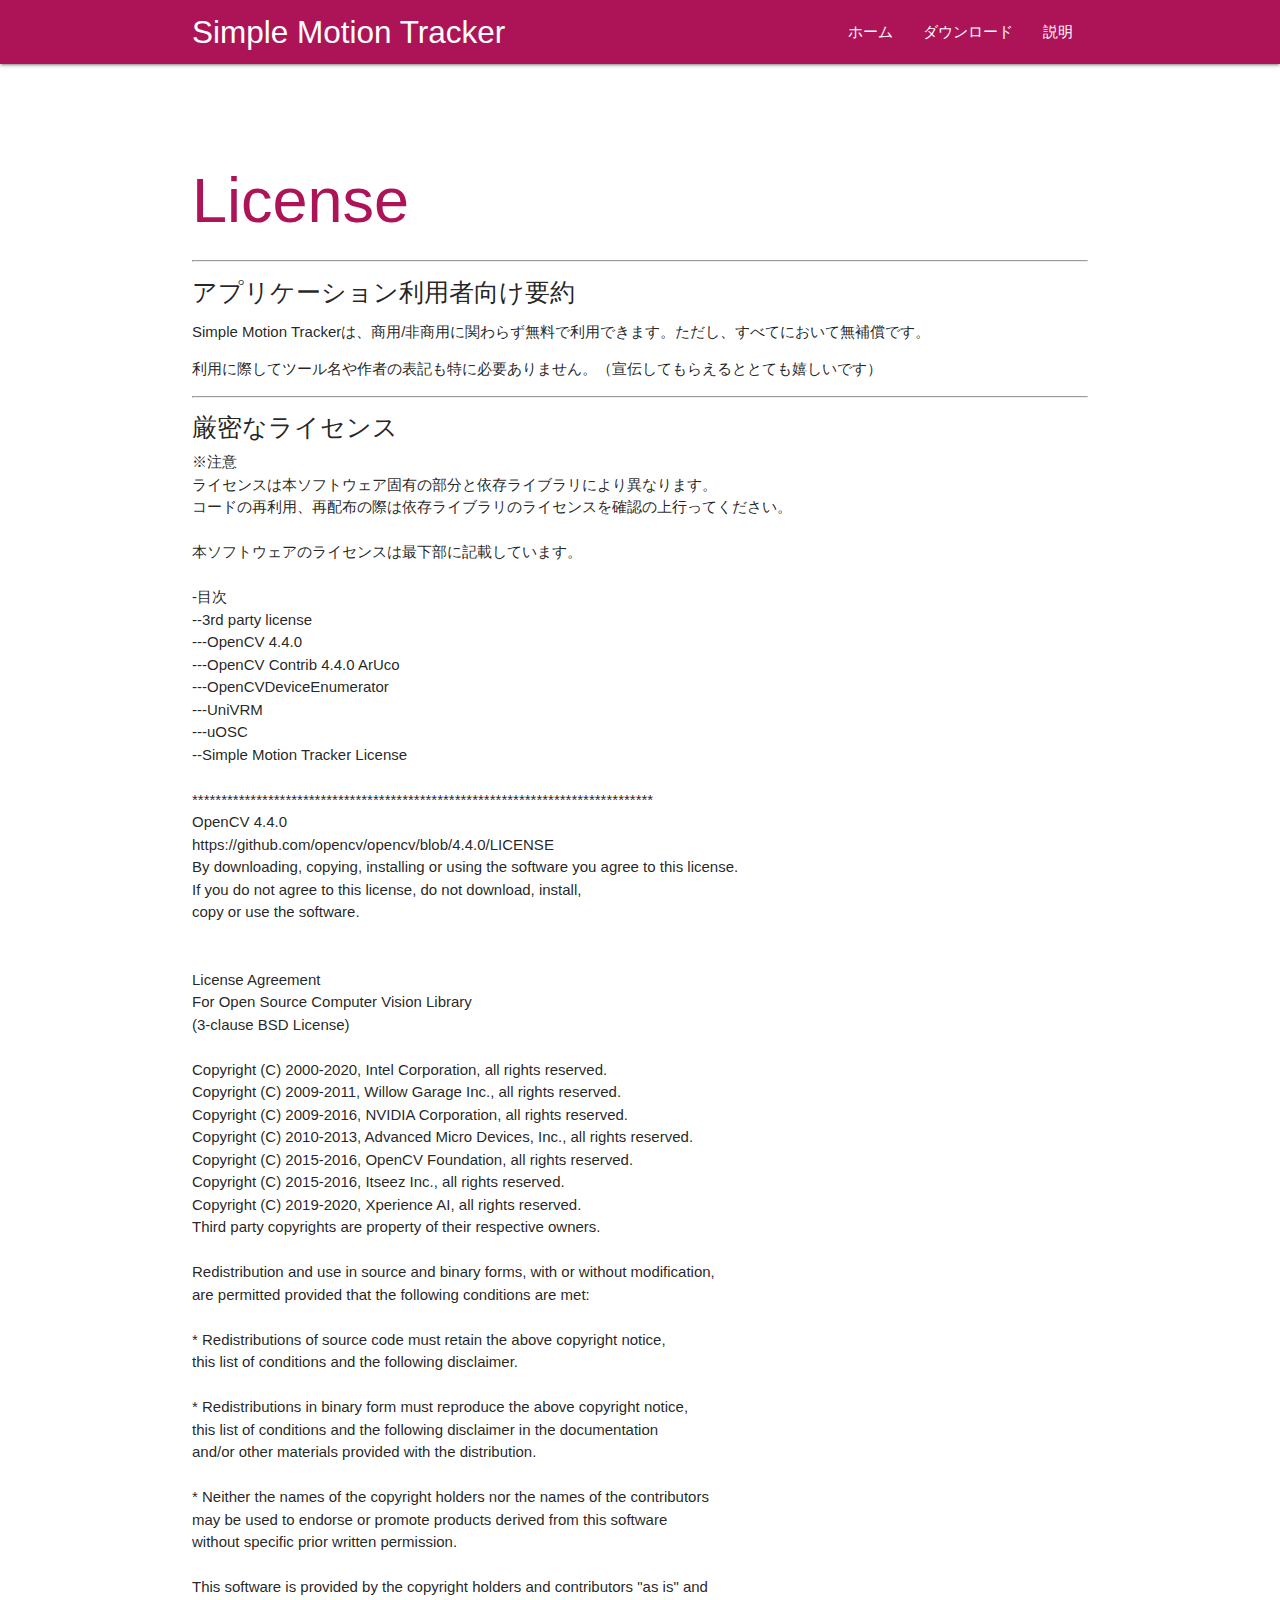
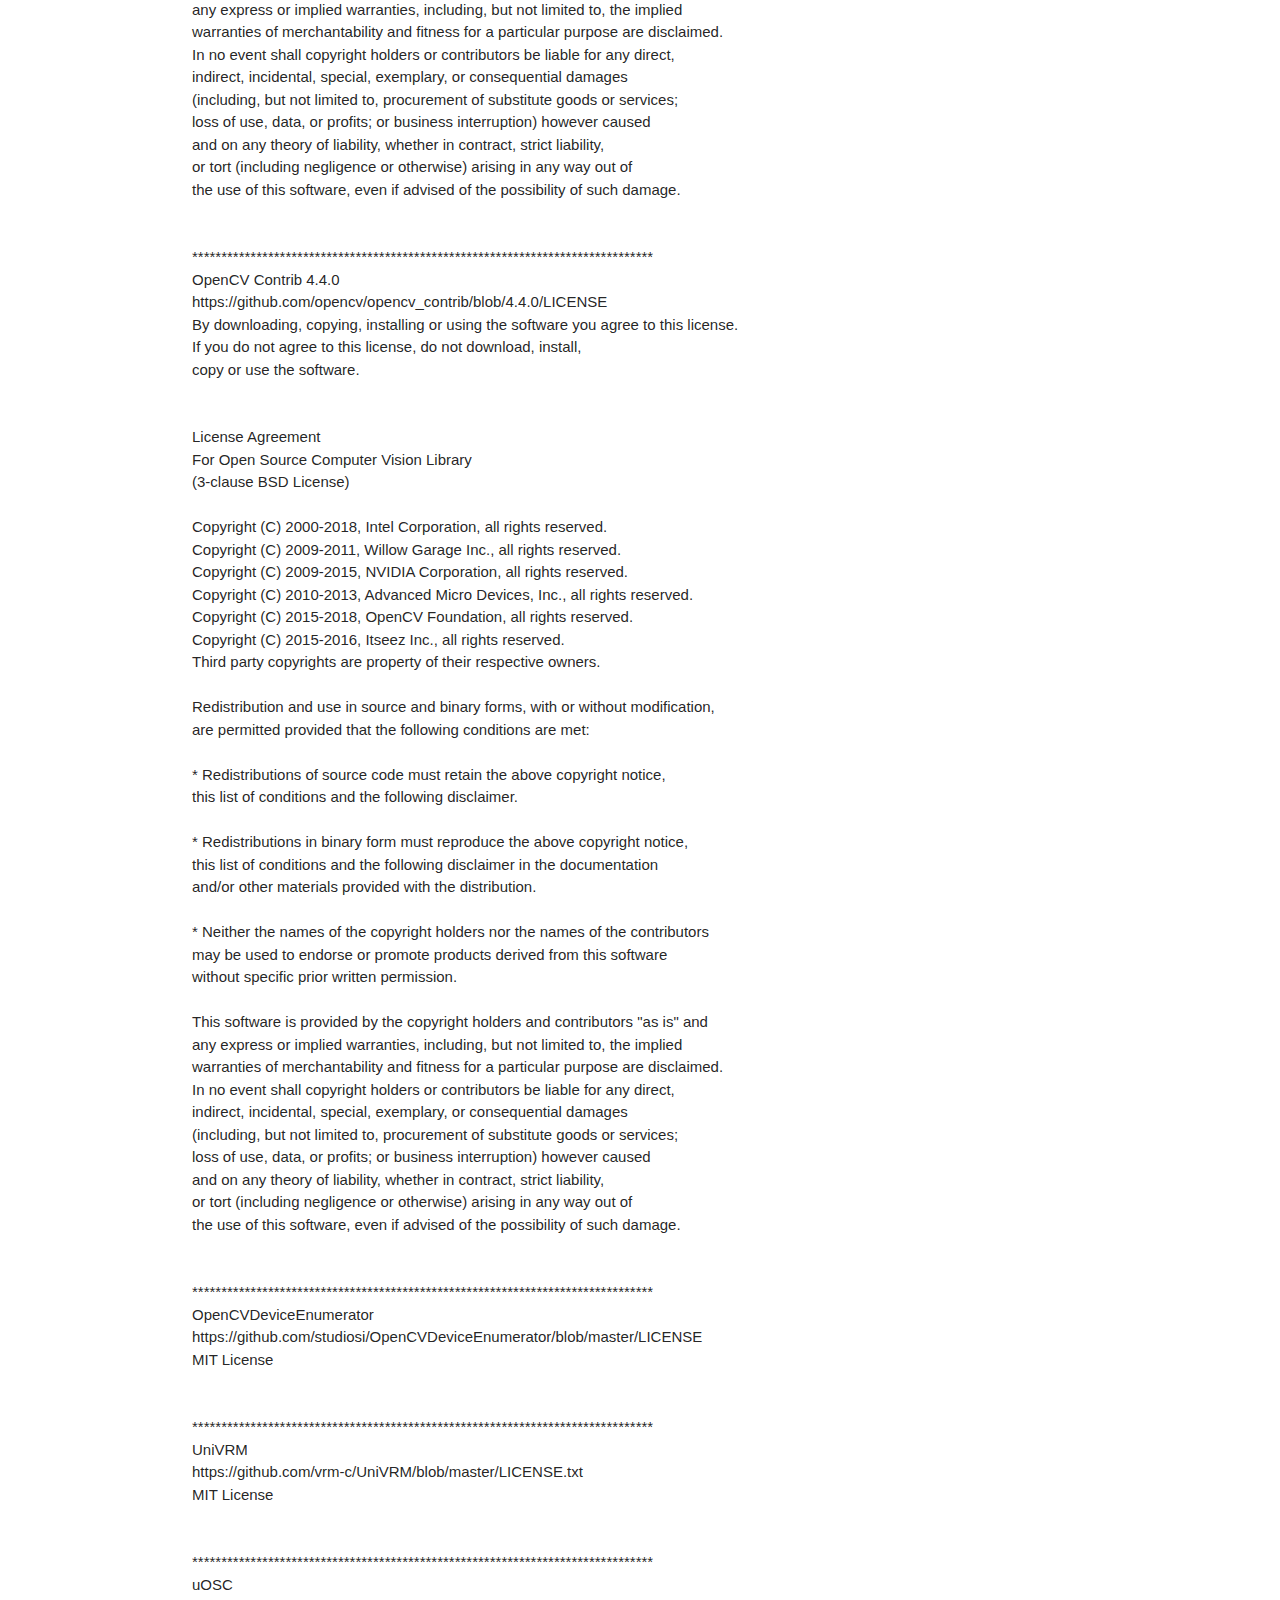
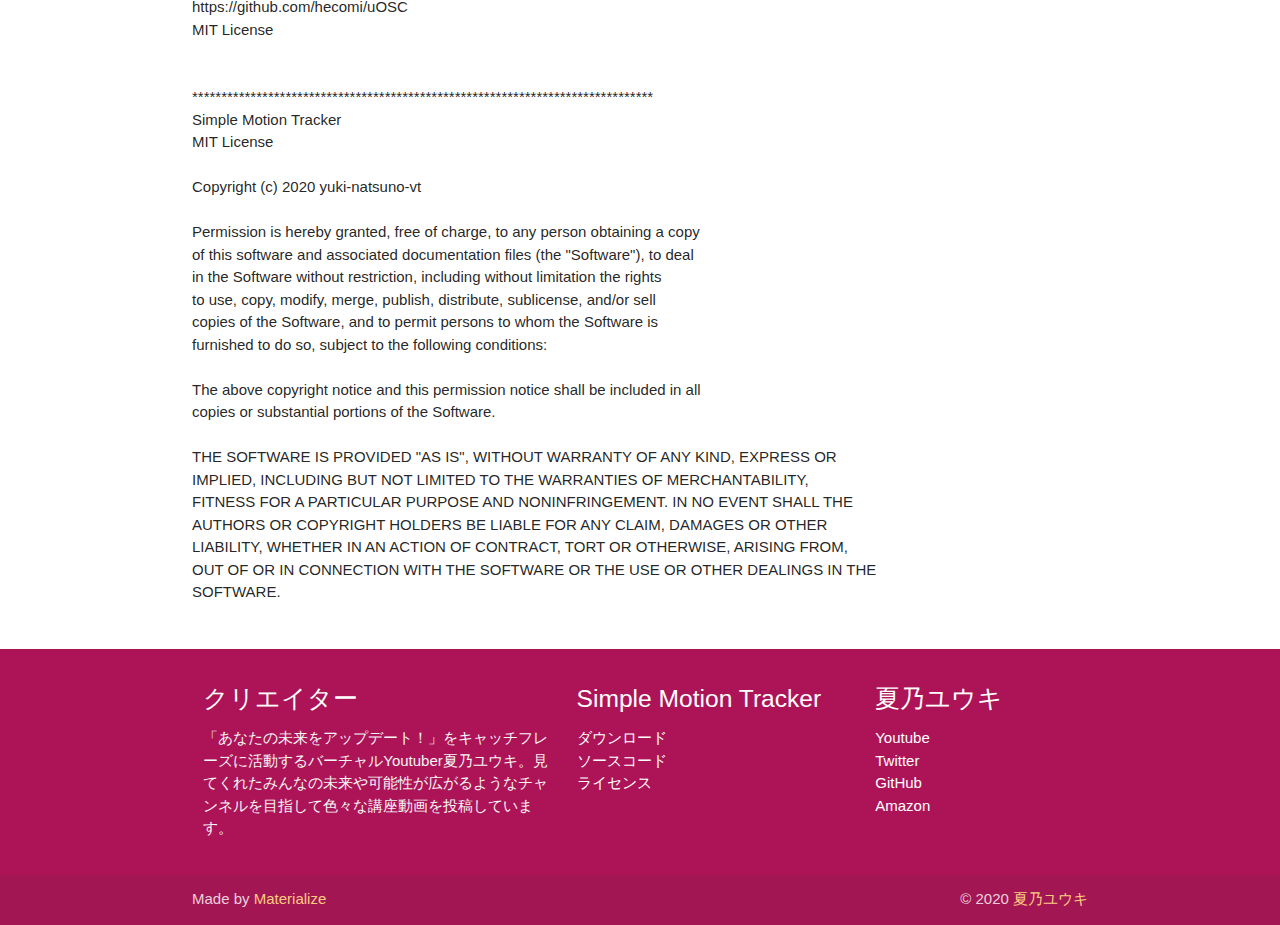
==== docs/license.html @ e64f83b2 "OpenCVの利用バージョンに合わせたライセンス表記に修正" ====
<!DOCTYPE html>
<html lang="en">
<head>
  <meta http-equiv="Content-Type" content="text/html; charset=UTF-8"/>
  <meta name="viewport" content="width=device-width, initial-scale=1, maximum-scale=1.0"/>
  <title>Simple Motion Tracker</title>

  <!-- CSS  -->
  <link href="https://fonts.googleapis.com/icon?family=Material+Icons" rel="stylesheet">
  <link href="css/materialize.css" type="text/css" rel="stylesheet" media="screen,projection"/>
  <link href="css/style.css" type="text/css" rel="stylesheet" media="screen,projection"/>
</head>
<body>
  <nav class="pink darken-3 lighten-1" role="navigation">
    <div class="nav-wrapper container"><a id="logo-container" href="#" class="brand-logo">Simple Motion Tracker</a>
      <ul class="right hide-on-med-and-down">
        <li><a href="index.html">ホーム</a></li>
        <li><a target="_blank" href="https://yuki-natsuno-vt.booth.pm/items/2337043">ダウンロード</a></li>
        <li><a href="manual.html">説明</a></li>
      </ul>

      <ul id="nav-mobile" class="sidenav">
        <li><a href="index.html">ホーム</a></li>
        <li><a target="_blank" href="https://yuki-natsuno-vt.booth.pm/items/2337043">ダウンロード</a></li>
        <li><a href="manual.html">説明</a></li>
      </ul>
      <a href="#" data-target="nav-mobile" class="sidenav-trigger"><i class="material-icons">menu</i></a>
    </div>
  </nav>
  <div class="section no-pad-bot" id="index-banner">
    <div class="container">
      <br><br>
      <h1 class="pink-text text-darken-3">License</h1>
      <hr>
      <h5 class="light">アプリケーション利用者向け要約</h5>
      <p>Simple Motion Trackerは、商用/非商用に関わらず無料で利用できます。ただし、すべてにおいて無補償です。</p>
      <p>利用に際してツール名や作者の表記も特に必要ありません。（宣伝してもらえるととても嬉しいです）</p>
      <hr>
      <h5 class="light">厳密なライセンス</h5>
※注意<br>
ライセンスは本ソフトウェア固有の部分と依存ライブラリにより異なります。<br>
コードの再利用、再配布の際は依存ライブラリのライセンスを確認の上行ってください。<br>
<br>
本ソフトウェアのライセンスは最下部に記載しています。<br>
<br>
-目次<br>
--3rd party license<br>
---OpenCV 4.4.0<br>
---OpenCV Contrib 4.4.0 ArUco<br>
---OpenCVDeviceEnumerator<br>
---UniVRM<br>
---uOSC<br>
--Simple Motion Tracker License<br>
<br>
*******************************************************************************<br>
OpenCV 4.4.0<br>
https://github.com/opencv/opencv/blob/4.4.0/LICENSE<br>
By downloading, copying, installing or using the software you agree to this license.<br>
If you do not agree to this license, do not download, install,<br>
copy or use the software.<br>
<br>
<br>
                          License Agreement<br>
               For Open Source Computer Vision Library<br>
                       (3-clause BSD License)<br>
<br>
Copyright (C) 2000-2020, Intel Corporation, all rights reserved.<br>
Copyright (C) 2009-2011, Willow Garage Inc., all rights reserved.<br>
Copyright (C) 2009-2016, NVIDIA Corporation, all rights reserved.<br>
Copyright (C) 2010-2013, Advanced Micro Devices, Inc., all rights reserved.<br>
Copyright (C) 2015-2016, OpenCV Foundation, all rights reserved.<br>
Copyright (C) 2015-2016, Itseez Inc., all rights reserved.<br>
Copyright (C) 2019-2020, Xperience AI, all rights reserved.<br>
Third party copyrights are property of their respective owners.<br>
<br>
Redistribution and use in source and binary forms, with or without modification,<br>
are permitted provided that the following conditions are met:<br>
<br>
  * Redistributions of source code must retain the above copyright notice,<br>
    this list of conditions and the following disclaimer.<br>
<br>
  * Redistributions in binary form must reproduce the above copyright notice,<br>
    this list of conditions and the following disclaimer in the documentation<br>
    and/or other materials provided with the distribution.<br>
<br>
  * Neither the names of the copyright holders nor the names of the contributors<br>
    may be used to endorse or promote products derived from this software<br>
    without specific prior written permission.<br>
<br>
This software is provided by the copyright holders and contributors "as is" and<br>
any express or implied warranties, including, but not limited to, the implied<br>
warranties of merchantability and fitness for a particular purpose are disclaimed.<br>
In no event shall copyright holders or contributors be liable for any direct,<br>
indirect, incidental, special, exemplary, or consequential damages<br>
(including, but not limited to, procurement of substitute goods or services;<br>
loss of use, data, or profits; or business interruption) however caused<br>
and on any theory of liability, whether in contract, strict liability,<br>
or tort (including negligence or otherwise) arising in any way out of<br>
the use of this software, even if advised of the possibility of such damage.<br>
<br>
<br>
*******************************************************************************<br>
OpenCV Contrib 4.4.0<br>
https://github.com/opencv/opencv_contrib/blob/4.4.0/LICENSE<br>
By downloading, copying, installing or using the software you agree to this license.<br>
If you do not agree to this license, do not download, install,<br>
copy or use the software.<br>
<br>
<br>
                          License Agreement<br>
               For Open Source Computer Vision Library<br>
                       (3-clause BSD License)<br>
<br>
Copyright (C) 2000-2018, Intel Corporation, all rights reserved.<br>
Copyright (C) 2009-2011, Willow Garage Inc., all rights reserved.<br>
Copyright (C) 2009-2015, NVIDIA Corporation, all rights reserved.<br>
Copyright (C) 2010-2013, Advanced Micro Devices, Inc., all rights reserved.<br>
Copyright (C) 2015-2018, OpenCV Foundation, all rights reserved.<br>
Copyright (C) 2015-2016, Itseez Inc., all rights reserved.<br>
Third party copyrights are property of their respective owners.<br>
<br>
Redistribution and use in source and binary forms, with or without modification,<br>
are permitted provided that the following conditions are met:<br>
<br>
  * Redistributions of source code must retain the above copyright notice,<br>
    this list of conditions and the following disclaimer.<br>
<br>
  * Redistributions in binary form must reproduce the above copyright notice,<br>
    this list of conditions and the following disclaimer in the documentation<br>
    and/or other materials provided with the distribution.<br>
<br>
  * Neither the names of the copyright holders nor the names of the contributors<br>
    may be used to endorse or promote products derived from this software<br>
    without specific prior written permission.<br>
<br>
This software is provided by the copyright holders and contributors "as is" and<br>
any express or implied warranties, including, but not limited to, the implied<br>
warranties of merchantability and fitness for a particular purpose are disclaimed.<br>
In no event shall copyright holders or contributors be liable for any direct,<br>
indirect, incidental, special, exemplary, or consequential damages<br>
(including, but not limited to, procurement of substitute goods or services;<br>
loss of use, data, or profits; or business interruption) however caused<br>
and on any theory of liability, whether in contract, strict liability,<br>
or tort (including negligence or otherwise) arising in any way out of<br>
the use of this software, even if advised of the possibility of such damage.<br>
<br>
<br>
*******************************************************************************<br>
OpenCVDeviceEnumerator<br>
https://github.com/studiosi/OpenCVDeviceEnumerator/blob/master/LICENSE<br>
MIT License<br>
<br>
<br>
*******************************************************************************<br>
UniVRM<br>
https://github.com/vrm-c/UniVRM/blob/master/LICENSE.txt<br>
MIT License<br>
<br>
<br>
*******************************************************************************<br>
uOSC<br>
https://github.com/hecomi/uOSC<br>
MIT License<br>
<br>
<br>
*******************************************************************************<br>
Simple Motion Tracker<br>
MIT License<br>
<br>
Copyright (c) 2020 yuki-natsuno-vt<br>
<br>
Permission is hereby granted, free of charge, to any person obtaining a copy<br>
of this software and associated documentation files (the "Software"), to deal<br>
in the Software without restriction, including without limitation the rights<br>
to use, copy, modify, merge, publish, distribute, sublicense, and/or sell<br>
copies of the Software, and to permit persons to whom the Software is<br>
furnished to do so, subject to the following conditions:<br>
<br>
The above copyright notice and this permission notice shall be included in all<br>
copies or substantial portions of the Software.<br>
<br>
THE SOFTWARE IS PROVIDED "AS IS", WITHOUT WARRANTY OF ANY KIND, EXPRESS OR<br>
IMPLIED, INCLUDING BUT NOT LIMITED TO THE WARRANTIES OF MERCHANTABILITY,<br>
FITNESS FOR A PARTICULAR PURPOSE AND NONINFRINGEMENT. IN NO EVENT SHALL THE<br>
AUTHORS OR COPYRIGHT HOLDERS BE LIABLE FOR ANY CLAIM, DAMAGES OR OTHER<br>
LIABILITY, WHETHER IN AN ACTION OF CONTRACT, TORT OR OTHERWISE, ARISING FROM,<br>
OUT OF OR IN CONNECTION WITH THE SOFTWARE OR THE USE OR OTHER DEALINGS IN THE<br>
SOFTWARE.<br>
      </div>
      <br><br>
    </div>
  </div>

  <footer class="page-footer pink darken-3">
    <div class="container">
      <div class="row">
        <div class="col l5 s12">
          <h5 class="white-text">クリエイター</h5>
          <p class="grey-text text-lighten-4">「あなたの未来をアップデート！」をキャッチフレーズに活動するバーチャルYoutuber夏乃ユウキ。見てくれたみんなの未来や可能性が広がるようなチャンネルを目指して色々な講座動画を投稿しています。</p>


        </div>
        <div class="col l4 s12">
          <h5 class="white-text">Simple Motion Tracker</h5>
          <ul>
            <li><a class="white-text" target="_blank" href="https://yuki-natsuno-vt.booth.pm/items/2337043">ダウンロード</a></li>
            <li><a class="white-text" target="_blank"  href="https://github.com/yuki-natsuno-vt/SimpleMotionTraker">ソースコード</a></li>
            <li><a class="white-text" href="license.html">ライセンス</a></li>
          </ul>
        </div>
        <div class="col l3 s12">
          <h5 class="white-text">夏乃ユウキ</h5>
          <ul>
            <li><a class="white-text" target="_blank" href="https://www.youtube.com/channel/UCkve7YZsw5Z7tuTM-HJ1YSQ">Youtube</a></li>
            <li><a class="white-text" target="_blank" href="https://twitter.com/yuki_natsuno_vt">Twitter</a></li>
            <li><a class="white-text" target="_blank" href="https://github.com/yuki-natsuno-vt">GitHub</a></li>
            <li><a class="white-text" target="_blank" href="https://t.co/NjKHYXhQ5i">Amazon</a></li>
          </ul>
        </div>
      </div>
    </div>
    <div class="footer-copyright">
      <div class="container">
      Made by <a class="orange-text text-lighten-3" href="http://materializecss.com">Materialize</a>
      <span style="text-align: right; float: right">
        © 2020 <a href="https://twitter.com/yuki_natsuno_vt" class="orange-text text-lighten-3">夏乃ユウキ</a>
      </span>
      </div>
    </div>
  </footer>


  <!--  Scripts-->
  <script src="https://code.jquery.com/jquery-2.1.1.min.js"></script>
  <script src="js/materialize.js"></script>
  <script src="js/init.js"></script>

  </body>
</html>
---- docs/css/style.css ----
/* Custom Stylesheet */
/**
 * Use this file to override Materialize files so you can update
 * the core Materialize files in the future
 *
 * Made By MaterializeCSS.com
 */

.icon-block {
  padding: 0 15px;
}
.icon-block .material-icons {
	font-size: inherit;
}
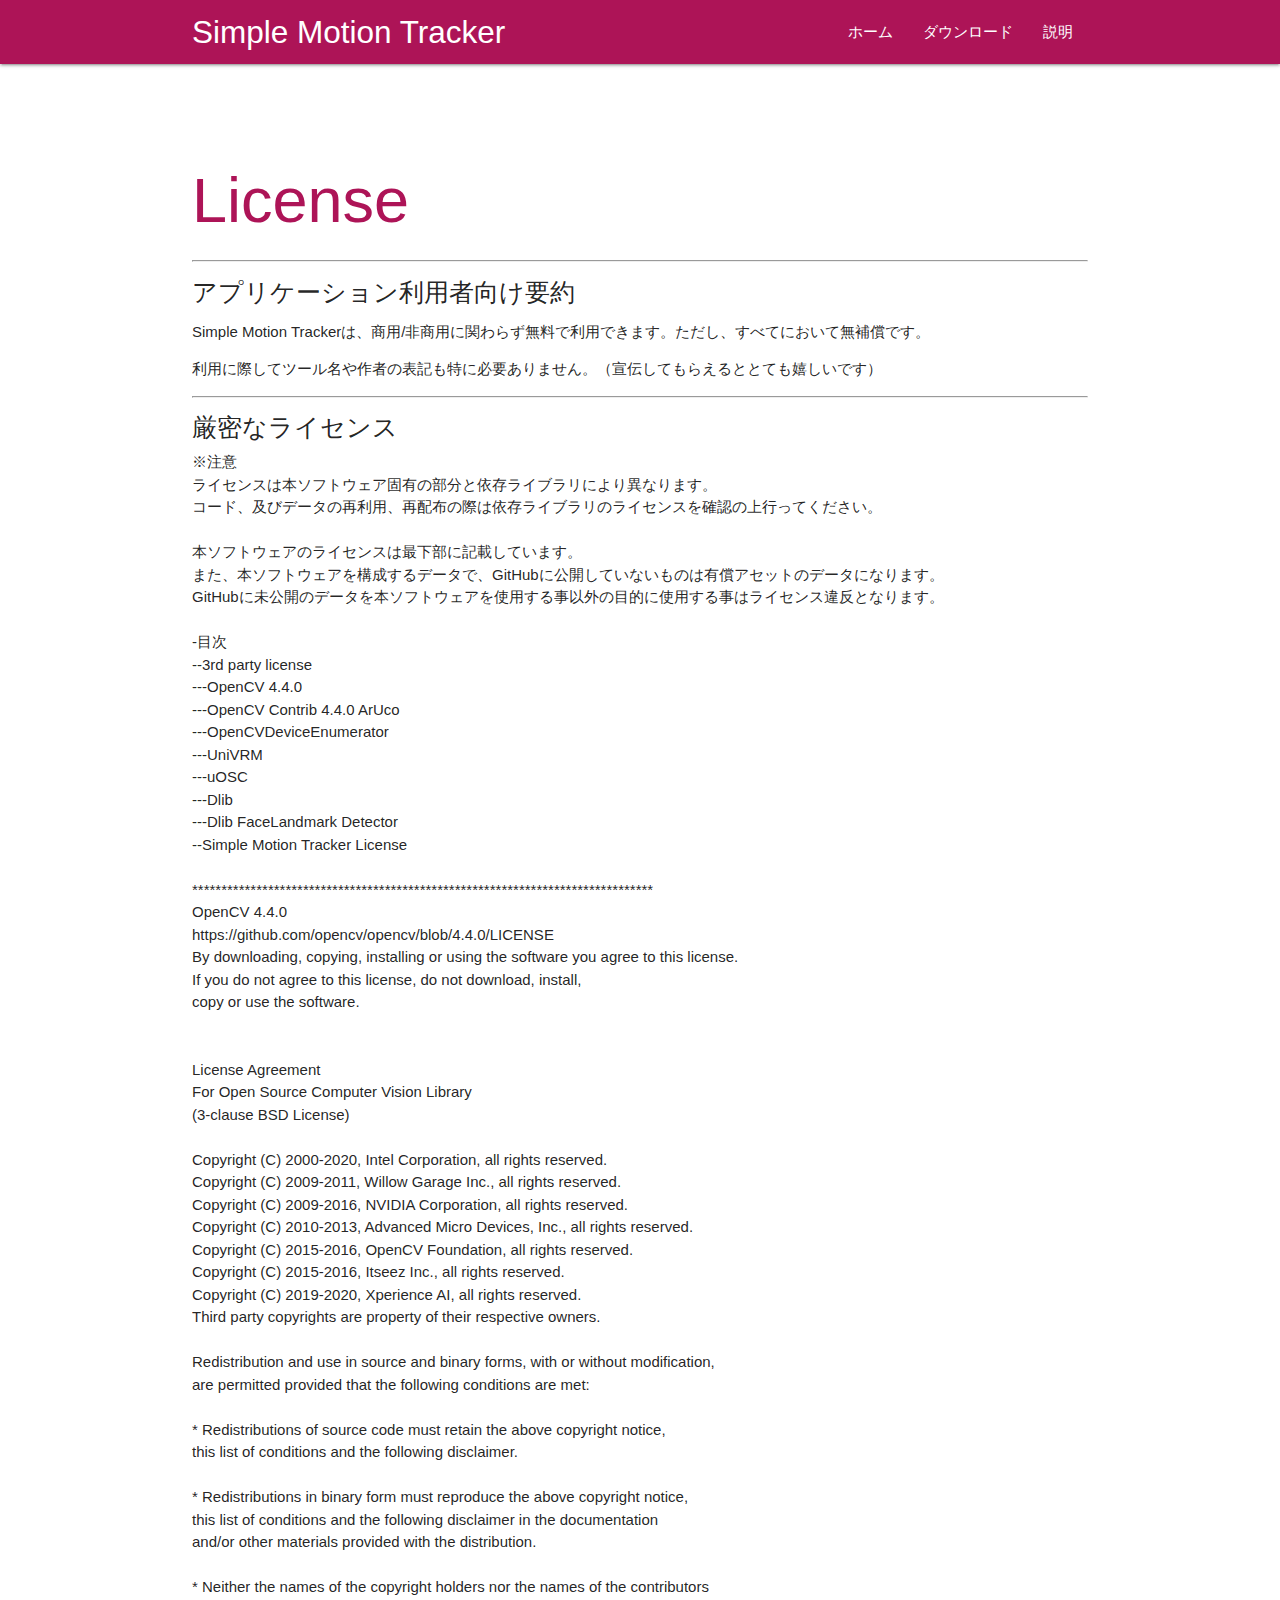
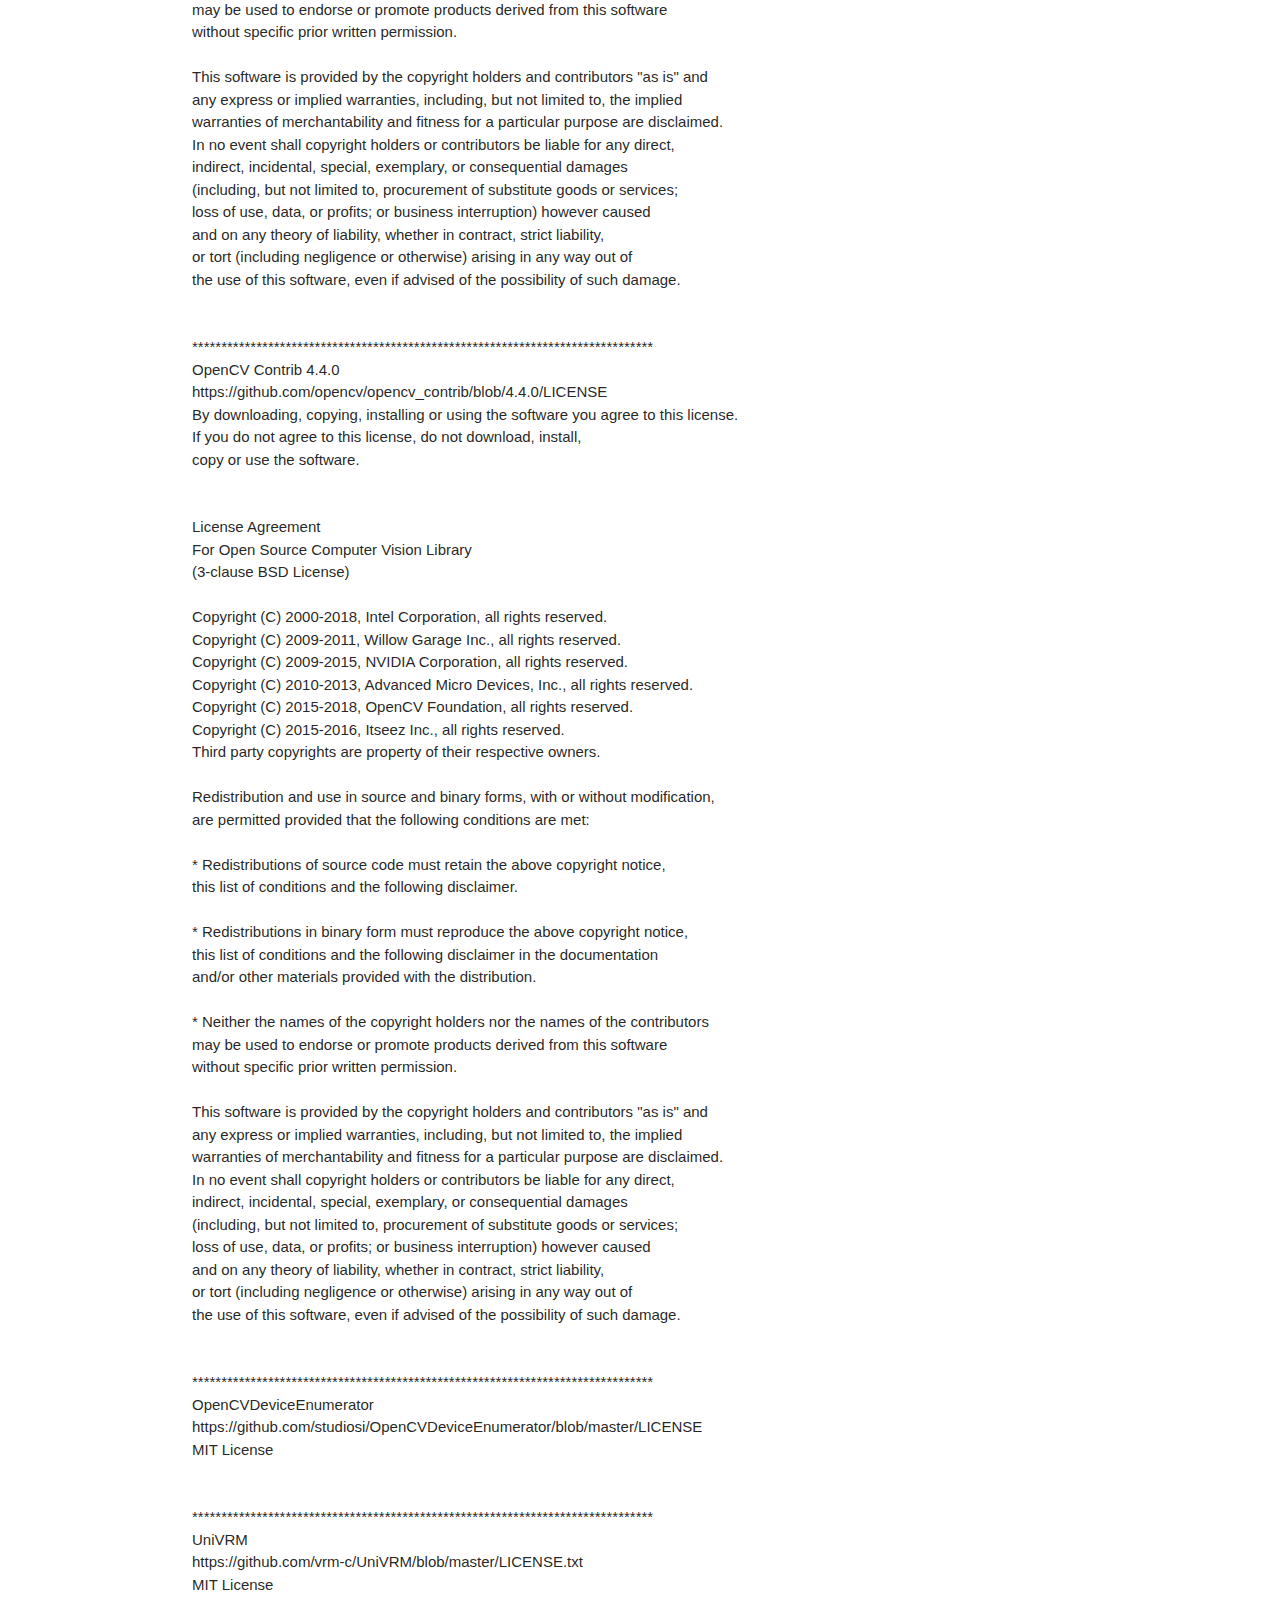
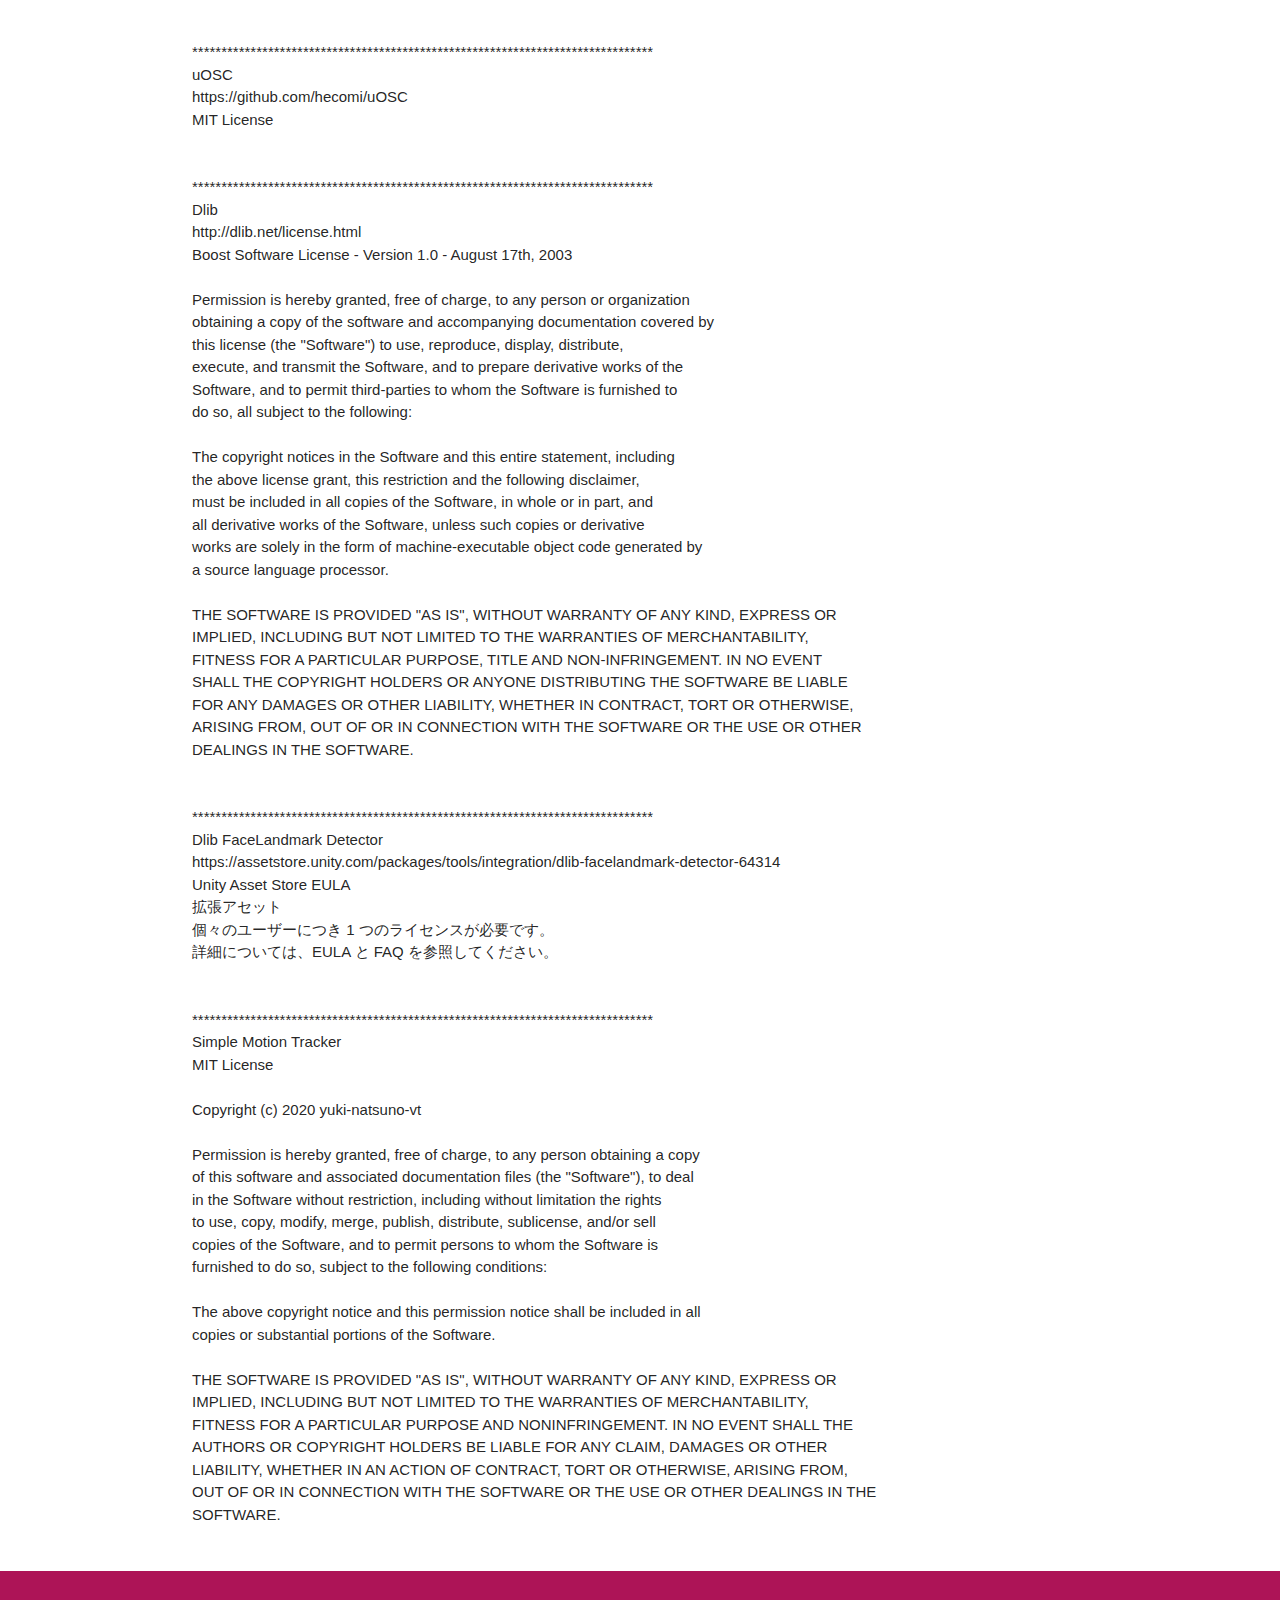
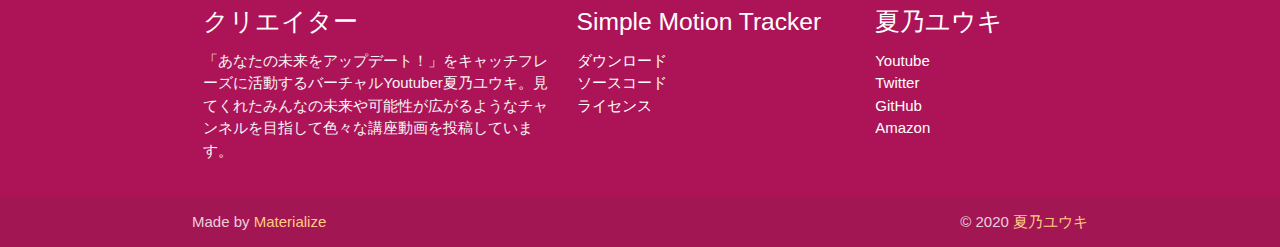
==== commit edc02821: "ドキュメントを更新" ====
--- a/docs/license.html
+++ b/docs/license.html
@@ -39,9 +39,11 @@
       <h5 class="light">厳密なライセンス</h5>
 ※注意<br>
 ライセンスは本ソフトウェア固有の部分と依存ライブラリにより異なります。<br>
-コードの再利用、再配布の際は依存ライブラリのライセンスを確認の上行ってください。<br>
+コード、及びデータの再利用、再配布の際は依存ライブラリのライセンスを確認の上行ってください。<br>
 <br>
 本ソフトウェアのライセンスは最下部に記載しています。<br>
+また、本ソフトウェアを構成するデータで、GitHubに公開していないものは有償アセットのデータになります。<br>
+GitHubに未公開のデータを本ソフトウェアを使用する事以外の目的に使用する事はライセンス違反となります。<br>
 <br>
 -目次<br>
 --3rd party license<br>
@@ -50,6 +52,8 @@
 ---OpenCVDeviceEnumerator<br>
 ---UniVRM<br>
 ---uOSC<br>
+---Dlib<br>
+---Dlib FaceLandmark Detector<br>
 --Simple Motion Tracker License<br>
 <br>
 *******************************************************************************<br>
@@ -161,6 +165,43 @@
 uOSC<br>
 https://github.com/hecomi/uOSC<br>
 MIT License<br>
+<br>
+<br>
+*******************************************************************************<br>
+Dlib<br>
+http://dlib.net/license.html<br>
+Boost Software License - Version 1.0 - August 17th, 2003<br>
+<br>
+Permission is hereby granted, free of charge, to any person or organization<br>
+obtaining a copy of the software and accompanying documentation covered by<br>
+this license (the "Software") to use, reproduce, display, distribute,<br>
+execute, and transmit the Software, and to prepare derivative works of the<br>
+Software, and to permit third-parties to whom the Software is furnished to<br>
+do so, all subject to the following:<br>
+<br>
+The copyright notices in the Software and this entire statement, including<br>
+the above license grant, this restriction and the following disclaimer,<br>
+must be included in all copies of the Software, in whole or in part, and<br>
+all derivative works of the Software, unless such copies or derivative<br>
+works are solely in the form of machine-executable object code generated by<br>
+a source language processor.<br>
+<br>
+THE SOFTWARE IS PROVIDED "AS IS", WITHOUT WARRANTY OF ANY KIND, EXPRESS OR<br>
+IMPLIED, INCLUDING BUT NOT LIMITED TO THE WARRANTIES OF MERCHANTABILITY,<br>
+FITNESS FOR A PARTICULAR PURPOSE, TITLE AND NON-INFRINGEMENT. IN NO EVENT<br>
+SHALL THE COPYRIGHT HOLDERS OR ANYONE DISTRIBUTING THE SOFTWARE BE LIABLE<br>
+FOR ANY DAMAGES OR OTHER LIABILITY, WHETHER IN CONTRACT, TORT OR OTHERWISE,<br>
+ARISING FROM, OUT OF OR IN CONNECTION WITH THE SOFTWARE OR THE USE OR OTHER<br>
+DEALINGS IN THE SOFTWARE.<br>
+<br>
+<br>
+*******************************************************************************<br>
+Dlib FaceLandmark Detector<br>
+https://assetstore.unity.com/packages/tools/integration/dlib-facelandmark-detector-64314<br>
+Unity Asset Store EULA<br>
+拡張アセット<br>
+個々のユーザーにつき 1 つのライセンスが必要です。<br>
+詳細については、EULA と FAQ を参照してください。<br>
 <br>
 <br>
 *******************************************************************************<br>
